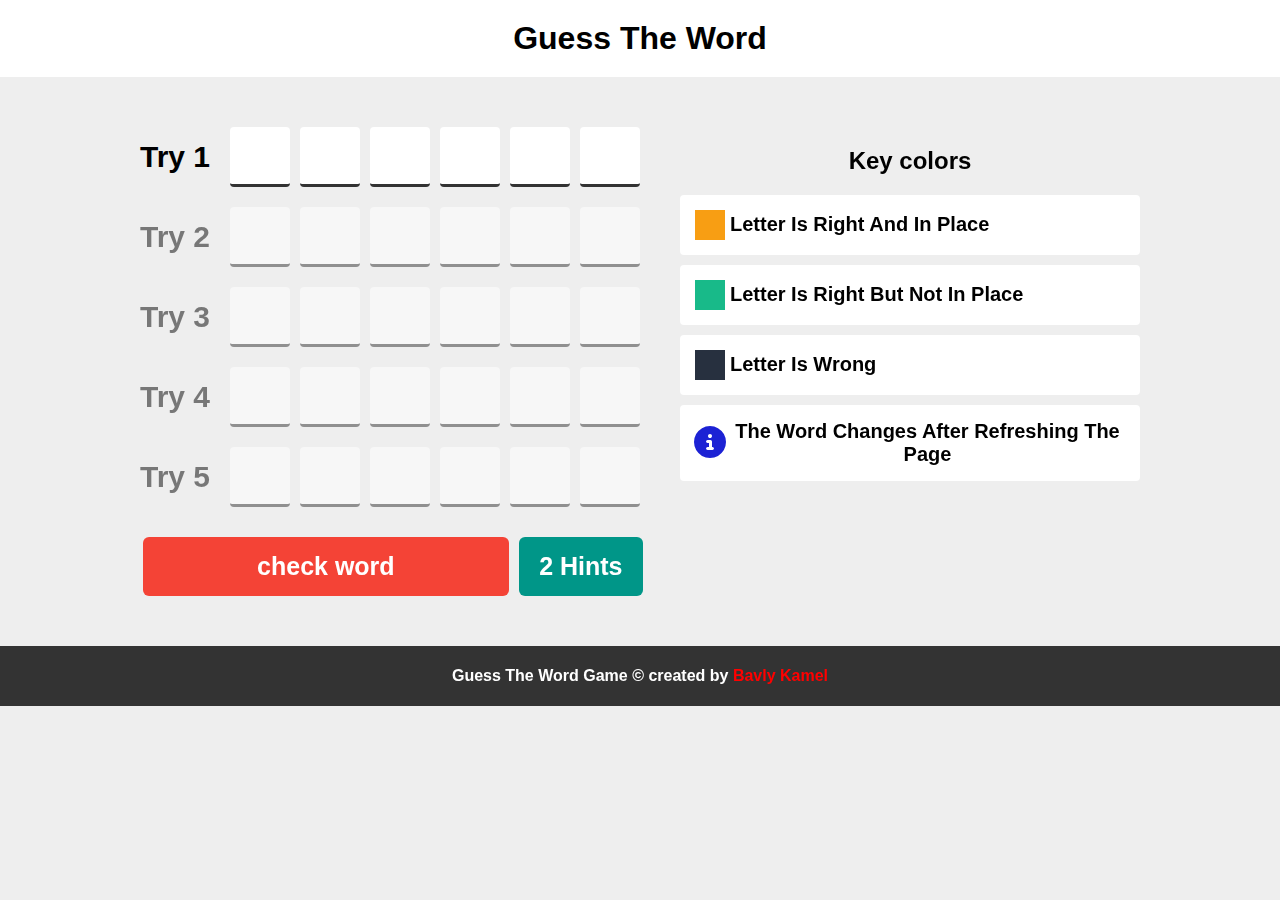
==== index.html @ 63c04878 "first commit" ====
<!DOCTYPE html>
<html lang="en">
<head>
    <meta charset="UTF-8">
    <meta name="viewport" content="width=device-width, initial-scale=1.0">
    <title></title>
    <link href='https://cdnjs.cloudflare.com/ajax/libs/font-awesome/6.5.1/css/all.min.css' rel='stylesheet'>
    <link rel="stylesheet" href="style.css">
</head>
<body>
    <h1></h1>
    <div class="guess-game">
        <div class="game-area">
            <div class="inputs"></div>
            <div class="control">
                <button class="check">check word</button>
                <button class="hint"><span></span> Hints</button>
            </div>
            <div class="message"></div>
        </div>
        <div class="key-colors">
            <h2>Key colors</h2>
            <div class="key-color">
                <div class="key in-place"></div>
                <div class="key-text">Letter Is Right And In Place</div>
            </div>
            <div class="key-color">
                <div class="key not-in-place"></div>
                <div class="key-text">Letter Is Right But Not In Place</div>
            </div>
            <div class="key-color">
                <div class="key no"></div>
                <div class="key-text">Letter Is Wrong</div>
            </div>
            <div class="key-color">
                <div class="key key-4"><i class="fa-sharp fa-solid fa-circle-info fa-shake fa-2xl" style="color: #1c22d4;"></i></div>
                <div class="key-text">The Word Changes After Refreshing The Page</div>
            </div>
        </div>
    </div>
    <footer></footer>
    <script src="script.js"></script>
</body>
</html>
---- style.css ----
* {
    box-sizing: border-box;
}
:root {
    --primary-color: #f44336;
}
body {
    margin: 0;
    background-color: #eee;
    font-family: Arial, Helvetica, sans-serif;
}
h1 {
    text-align: center;
    padding: 20px;
    margin: 0 0 50px;
    background-color: white;
}
.guess-game {
    text-align: center;
    width: 1000px;
    margin: 20px auto;
    display: flex;
    align-items: flex-start;
    justify-content: space-between;
    .game-area {
        .inputs {
            > div {
                margin-bottom: 20px;
                display: flex;
                justify-content: center;
                align-items: center;
            }
            span {
                font-size: 30px;
                margin-right: 15px;
                font-weight: bold;
            }
        }
        .control {
            display: flex;
            justify-content: center;
            align-items: center;
            width: 500px;
            margin: 30px auto;
            gap: 10px;

            .check {
                background-color: var(--primary-color);
                flex: 1;
            }
            .hint {
                background-color: #009688;
                width: fit-content;
            }
            button {
                border: none;
                font-size: 25px;
                padding: 15px 20px;
                border-radius: 6px;
                color: white;
                cursor: pointer;
                font-weight: bold;
            }
            button:disabled {
                background-color: black;
                opacity: 0.4;
                cursor: no-drop;
            }
        }
        .dissabled {
            opacity: 0.5;
            pointer-events: none;
        }
        input {
            margin: 0 5px;
            width: 60px;
            height: 60px;
            text-align: center;
            font-size: 50px;
            caret-color: var(--primary-color);
            background-color: white;
            border-radius: 4px;
            border: none;
            outline: none;
            border-bottom: 3px solid #333;
            &:focus {
                outline-color: #ccc;
            }
            &.yes-in-place {
                background-color: #f89e13;
                border: #f89e13;
                color: white;
            }
            &.not-in-place {
                background-color: #18ba89;
                border: #18ba89;
                color: white;
            }
            &.no {
                background-color: #27303f;
                border: #27303f;
                color: white;
            }
        }
    }
    .key-colors {
        max-width: 460px;
        .key-color{
            display: flex;
            align-items: center;
            padding: 15px;
            background-color: white;
            margin-bottom: 10px;
            border-radius: 4px;
        }
        .key-4 {
            display: flex;
            justify-content: center;
            align-items: center;
        }
        .key {
            width: 30px;
            height: 30px;
            margin-right: 5px;
            &.in-place {
                background-color: #f89e13;
            }
            &.not-in-place {
                background-color: #18ba89;
            }
            &.no {
                background-color: #27303f;
            }
        }
        .key-text {
            font-size: 20px;
            font-weight: bold;
        }
    }
}
.message {
    text-align: center;
    font-weight: bold;
    font-size: 30px;
    span {
        font-weight: bold;
        display: block;
        font-size: 50px;
        color: var(--primary-color);
        text-transform: capitalize;
        margin-top: 10px;
    }
    p {
        margin-top: 15px;
    }
}
footer {
    text-align: center;
    padding: 21px;
    /* position: fixed; */
    bottom: 0;
    left: 0;
    width: 100%;
    background-color: #333;
    color: white;
    font-weight: bold;
}
a {
    text-decoration: none;
    color: red;
}
@media (max-width: 480px) {
    .guess-game {
        display: flex;
        justify-content: center;
        align-items: center;
        flex-direction: column;
        max-width: 370px;
    }
    .guess-game .game-area .inputs {
        max-width: 360px;
    }
    .guess-game .game-area .inputs span {
        font-size: 25px;
        position: absolute;
        margin-bottom: 81px;
    }
    .guess-game .game-area .inputs input {
        width: 45px;
        height: 45px;
        margin-top: 11px;
        margin-bottom: 5px;
        font-size: 35px;
    }
    .control {
        max-width: 330px;
        display: flex;
        justify-content: center;
        align-items: center;
    }
    .guess-game .key-colors {
    width: 345px;
    }
    footer {
        text-align: center;
        padding: 23px 7px;
        bottom: 0;
        left: 0;
        width: 100%;
        background-color: #333;
        color: white;
        font-weight: bold;
        font-size: 15px;
    }
}
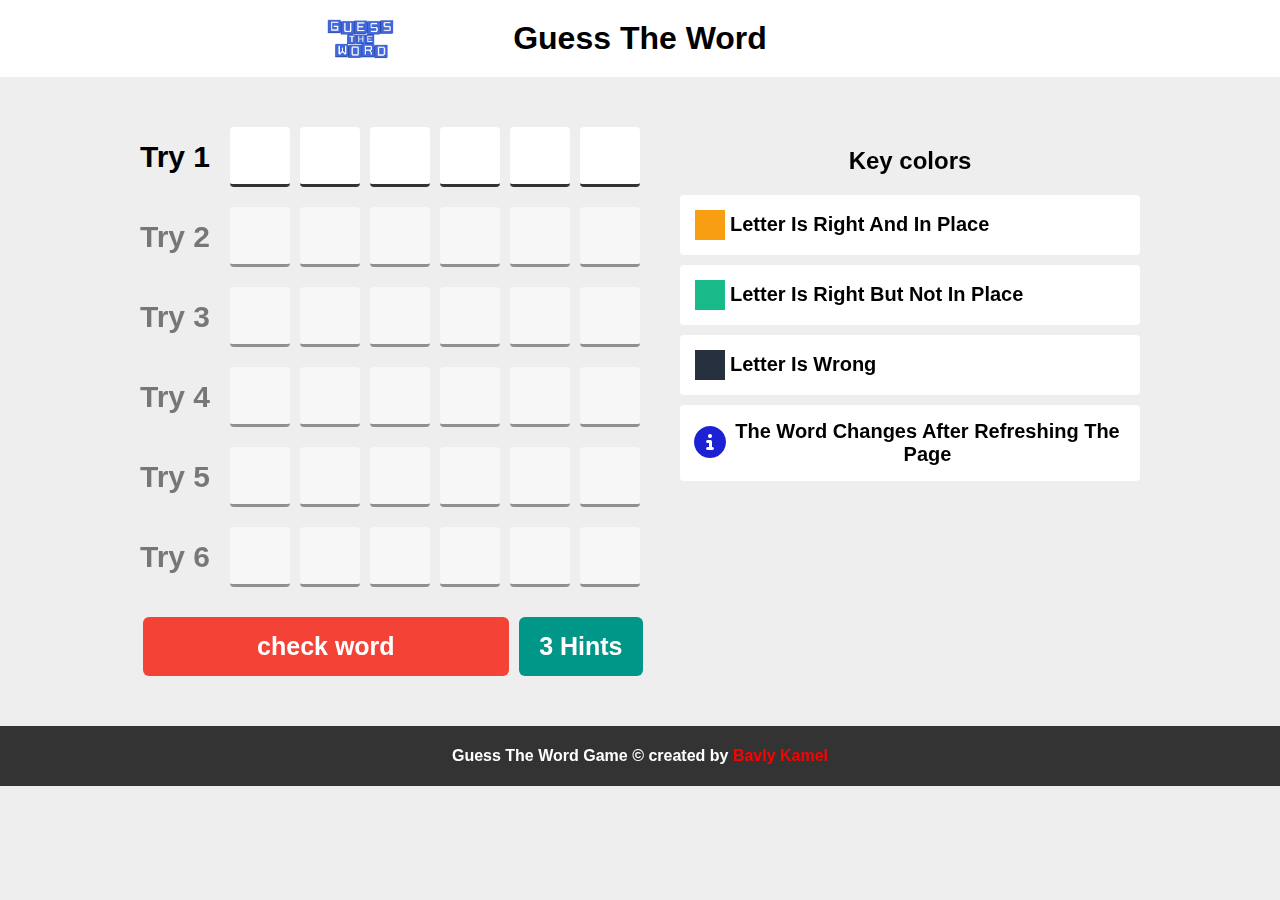
==== commit 912e3ccb: "add logo" ====
--- a/index.html
+++ b/index.html
@@ -8,7 +8,8 @@
     <link rel="stylesheet" href="style.css">
 </head>
 <body>
-    <h1></h1>
+    <h1><img src="IMG/6228c9669da9446176b9f711.png" alt=""></h1>
+    <img src="IMG/6228c9669da9446176b9f711.png" alt="">
     <div class="guess-game">
         <div class="game-area">
             <div class="inputs"></div>
--- a/style.css
+++ b/style.css
@@ -14,6 +14,13 @@
     padding: 20px;
     margin: 0 0 50px;
     background-color: white;
+}
+img {
+    width: 82px;
+    height: 80px;
+    position: absolute;
+    top: 0;
+    left: 25%;
 }
 .guess-game {
     text-align: center;
@@ -201,9 +208,20 @@
     .guess-game .key-colors {
     width: 345px;
     }
+    h1 {
+        display: flex;
+        justify-content: flex-end;
+    }
+    img {
+        width: 70px;
+        height: 80px;
+        position: absolute;
+        top: 0;
+        left: 6%;
+    }
     footer {
         text-align: center;
-        padding: 23px 7px;
+        padding: 24px 7px;
         bottom: 0;
         left: 0;
         width: 100%;
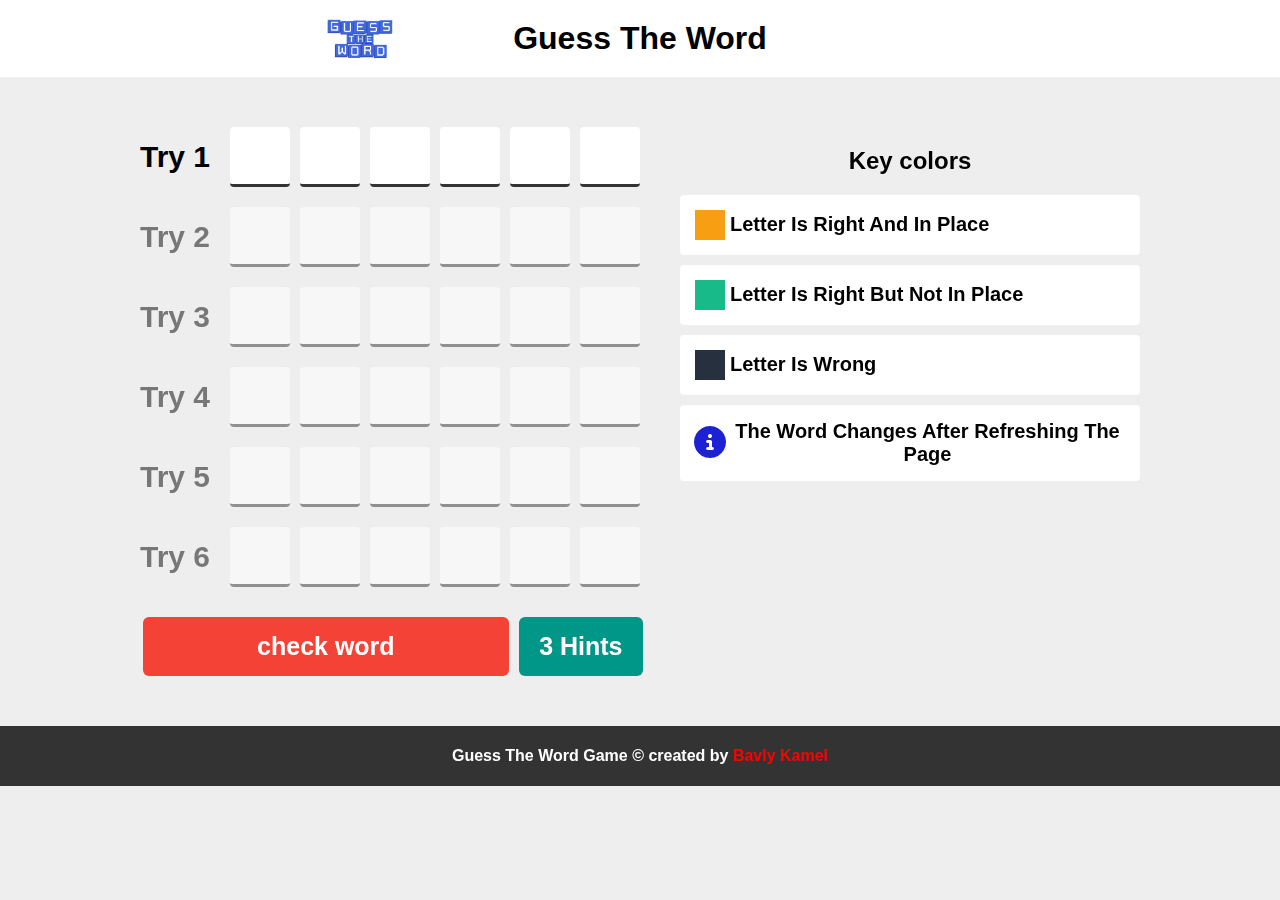
==== commit 85a4f0a4: "try to fix" ====
--- a/index.html
+++ b/index.html
@@ -8,7 +8,7 @@
     <link rel="stylesheet" href="style.css">
 </head>
 <body>
-    <h1><img src="IMG/6228c9669da9446176b9f711.png" alt=""></h1>
+    <h1></h1>
     <img src="IMG/6228c9669da9446176b9f711.png" alt="">
     <div class="guess-game">
         <div class="game-area">
--- a/style.css
+++ b/style.css
@@ -16,7 +16,7 @@
     background-color: white;
 }
 img {
-    width: 82px;
+    width: 81px;
     height: 80px;
     position: absolute;
     top: 0;
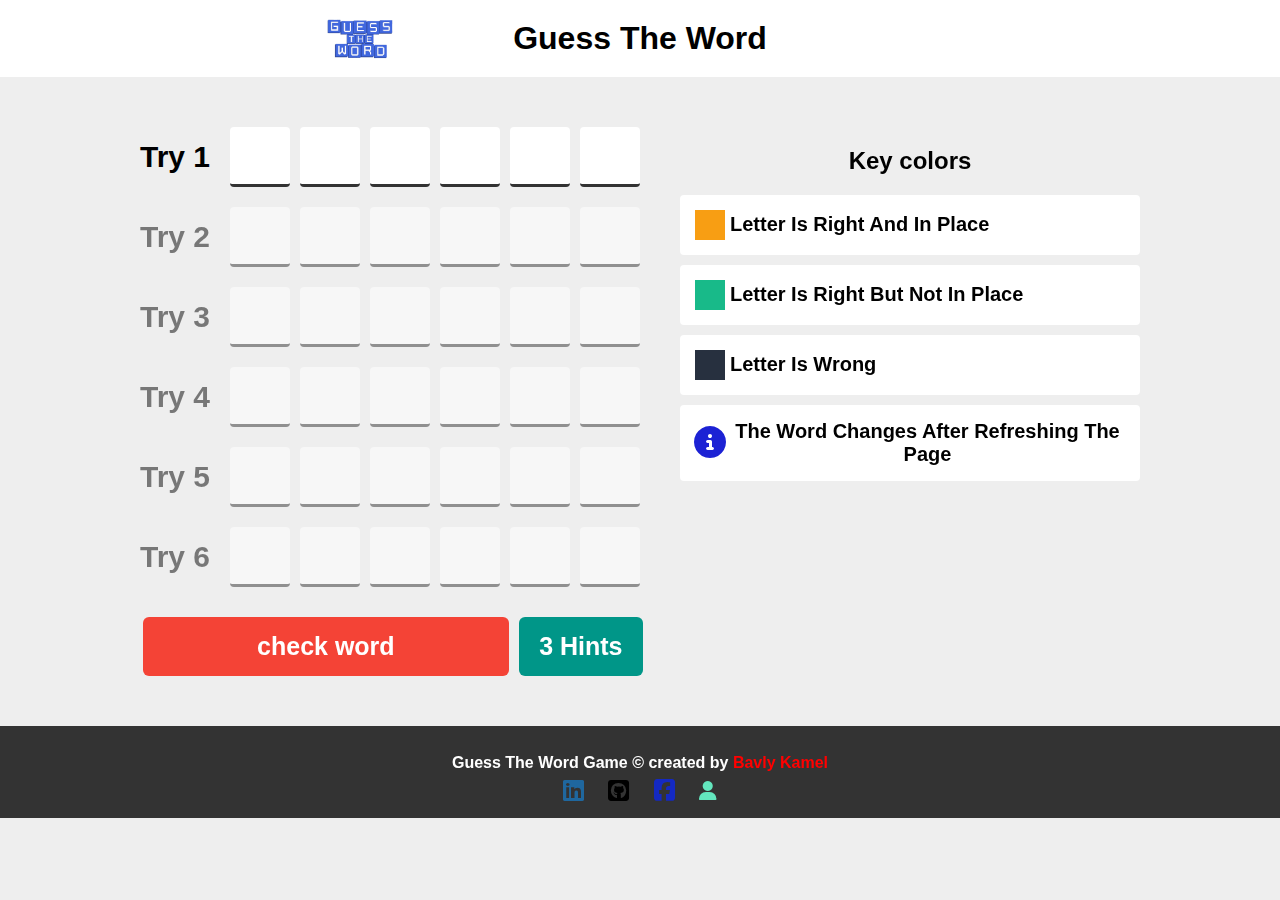
==== commit b0f99425: "logo&footer" ====
--- a/index.html
+++ b/index.html
@@ -39,7 +39,15 @@
             </div>
         </div>
     </div>
-    <footer></footer>
+    <footer>
+        <div class="foot">
+            <h4>Guess The Word Game &copy created by <a href="https://www.facebook.com/bavly.kamel.16" target="_blank">Bavly Kamel</a></h4>
+            <a href="https://www.linkedin.com/in/bavly-kamel-806b64246?utm_source=share&utm_campaign=share_via&utm_content=profile&utm_medium=anddroid_app"><i class="fa-brands fa-linkedin fa-xl" style="color: #1f679e;"></i></a>
+            <a href="https://github.com/Bavly-Kamel"><i class="fa-brands fa-square-github fa-xl" style="color: #000000;"></i></a>
+            <a href="https://www.facebook.com/bavly.kamel.16"><i class="fa-brands fa-square-facebook fa-xl" style="color: #1429c2;"></i></a>
+            <a href="/profile.html"><i class="fa-solid fa-user fa-lg" style="color: #63E6BE;"></i></a>
+        </div>
+    </footer>
     <script src="script.js"></script>
 </body>
 </html>--- a/style.css
+++ b/style.css
@@ -14,6 +14,18 @@
     padding: 20px;
     margin: 0 0 50px;
     background-color: white;
+}
+.profile {
+    font-size: 100px;
+    font-family: fantasy;
+    font-weight: 500;
+    height: 100vh;
+    background-color: unset;
+    display: flex;
+    justify-content: center;
+    align-items: center;
+    margin: 0;
+    padding: 0;
 }
 img {
     width: 81px;
@@ -163,7 +175,7 @@
 }
 footer {
     text-align: center;
-    padding: 21px;
+    padding: 18px;
     /* position: fixed; */
     bottom: 0;
     left: 0;
@@ -171,6 +183,13 @@
     background-color: #333;
     color: white;
     font-weight: bold;
+
+    i {
+        padding-inline: 10px;
+    }
+}
+h4 {
+    margin: 10px;
 }
 a {
     text-decoration: none;
@@ -211,6 +230,7 @@
     h1 {
         display: flex;
         justify-content: flex-end;
+        padding-left: 30px;
     }
     img {
         width: 70px;
@@ -221,7 +241,7 @@
     }
     footer {
         text-align: center;
-        padding: 24px 7px;
+        padding: 12px 7px 16px 7px;
         bottom: 0;
         left: 0;
         width: 100%;
@@ -229,5 +249,11 @@
         color: white;
         font-weight: bold;
         font-size: 15px;
+        i {
+            padding-inline: 7px;
+        }
+    }
+    .profile {
+        font-size: 50PX;
     }
 }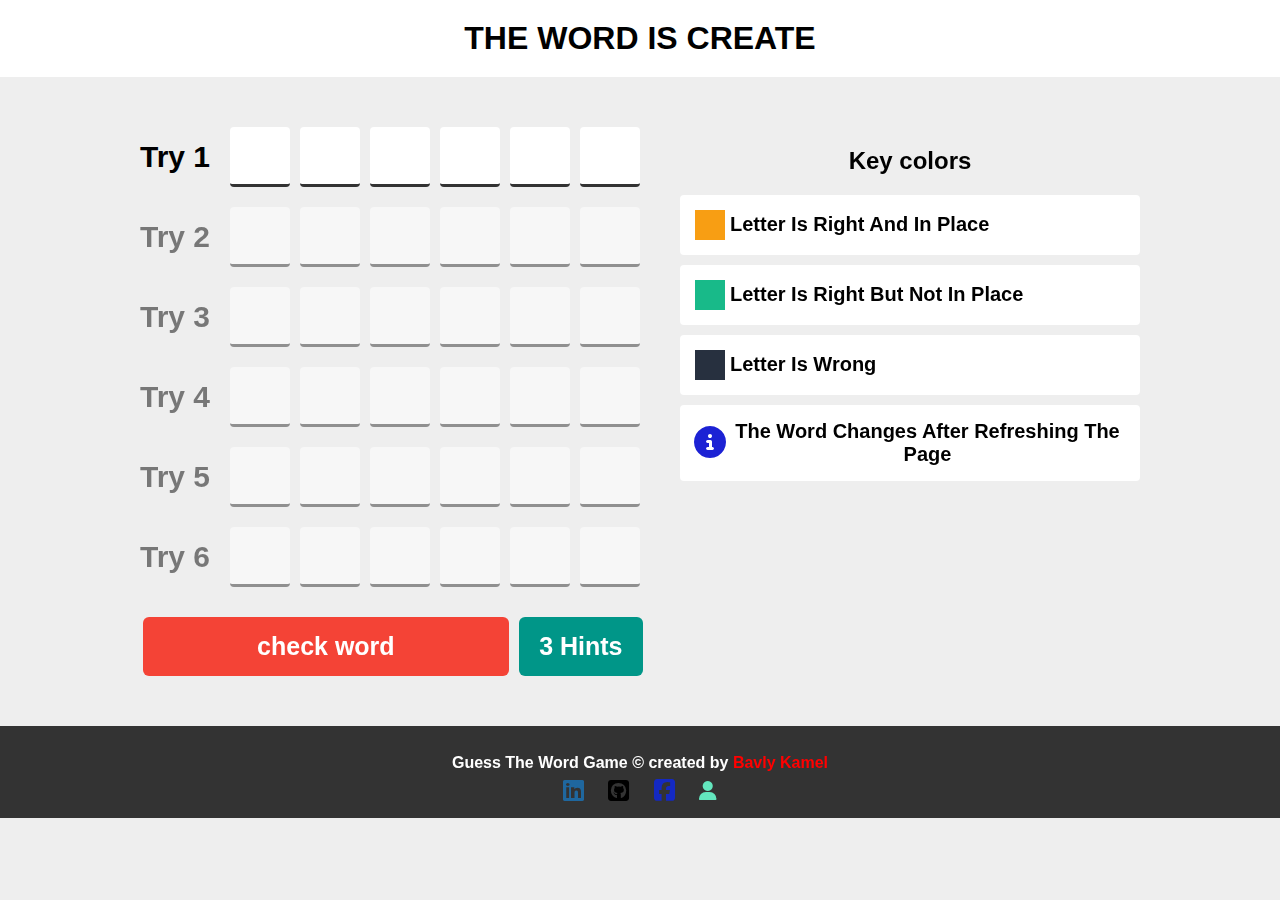
==== commit 97648164: "showTheWord" ====
--- a/index.html
+++ b/index.html
@@ -9,7 +9,7 @@
 </head>
 <body>
     <h1></h1>
-    <img src="IMG/6228c9669da9446176b9f711.png" alt="">
+    <!-- <img src="IMG/6228c9669da9446176b9f711.png" alt=""> -->
     <div class="guess-game">
         <div class="game-area">
             <div class="inputs"></div>
@@ -42,10 +42,10 @@
     <footer>
         <div class="foot">
             <h4>Guess The Word Game &copy created by <a href="https://www.facebook.com/bavly.kamel.16" target="_blank">Bavly Kamel</a></h4>
-            <a href="https://www.linkedin.com/in/bavly-kamel-806b64246?utm_source=share&utm_campaign=share_via&utm_content=profile&utm_medium=anddroid_app"><i class="fa-brands fa-linkedin fa-xl" style="color: #1f679e;"></i></a>
-            <a href="https://github.com/Bavly-Kamel"><i class="fa-brands fa-square-github fa-xl" style="color: #000000;"></i></a>
-            <a href="https://www.facebook.com/bavly.kamel.16"><i class="fa-brands fa-square-facebook fa-xl" style="color: #1429c2;"></i></a>
-            <a href="/profile.html"><i class="fa-solid fa-user fa-lg" style="color: #63E6BE;"></i></a>
+            <a href="https://www.linkedin.com/in/bavly-kamel-806b64246?utm_source=share&utm_campaign=share_via&utm_content=profile&utm_medium=anddroid_app" target="_blank"><i class="fa-brands fa-linkedin fa-xl" style="color: #1f679e;"></i></a>
+            <a href="https://github.com/Bavly-Kamel" target="_blank"><i class="fa-brands fa-square-github fa-xl" style="color: #000000;"></i></a>
+            <a href="https://www.facebook.com/bavly.kamel.16" target="_blank"><i class="fa-brands fa-square-facebook fa-xl" style="color: #1429c2;"></i></a>
+            <a href="profile.html"><i class="fa-solid fa-user fa-lg" style="color: #63E6BE;"></i></a>
         </div>
     </footer>
     <script src="script.js"></script>
--- a/style.css
+++ b/style.css
@@ -227,11 +227,11 @@
     .guess-game .key-colors {
     width: 345px;
     }
-    h1 {
+    /* h1 {
         display: flex;
         justify-content: flex-end;
         padding-left: 30px;
-    }
+    } */
     img {
         width: 70px;
         height: 80px;
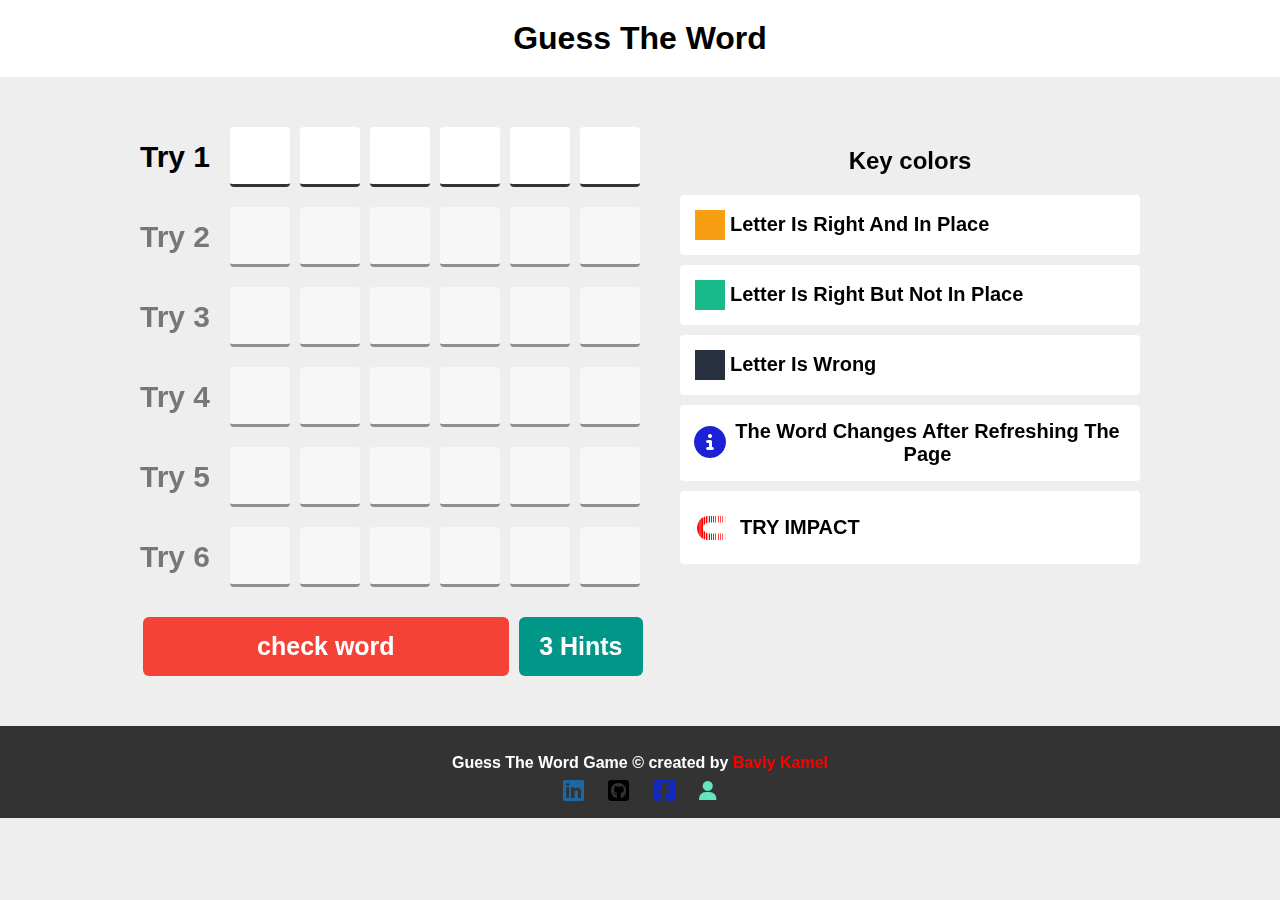
==== commit 497713ee: "UPDATE" ====
--- a/index.html
+++ b/index.html
@@ -37,6 +37,10 @@
                 <div class="key key-4"><i class="fa-sharp fa-solid fa-circle-info fa-shake fa-2xl" style="color: #1c22d4;"></i></div>
                 <div class="key-text">The Word Changes After Refreshing The Page</div>
             </div>
+            <div class="key-color">
+                <div class="key "><i class="fa-brands fa-uniregistry fa-rotate-90 fa-2xl" style="color: #f00;"></i></div>
+                <div class="key-text"><h4></h4></div>
+            </div>
         </div>
     </div>
     <footer>
--- a/style.css
+++ b/style.css
@@ -141,6 +141,9 @@
             width: 30px;
             height: 30px;
             margin-right: 5px;
+            display: flex;
+            justify-content: center;
+            align-items: center;
             &.in-place {
                 background-color: #f89e13;
             }
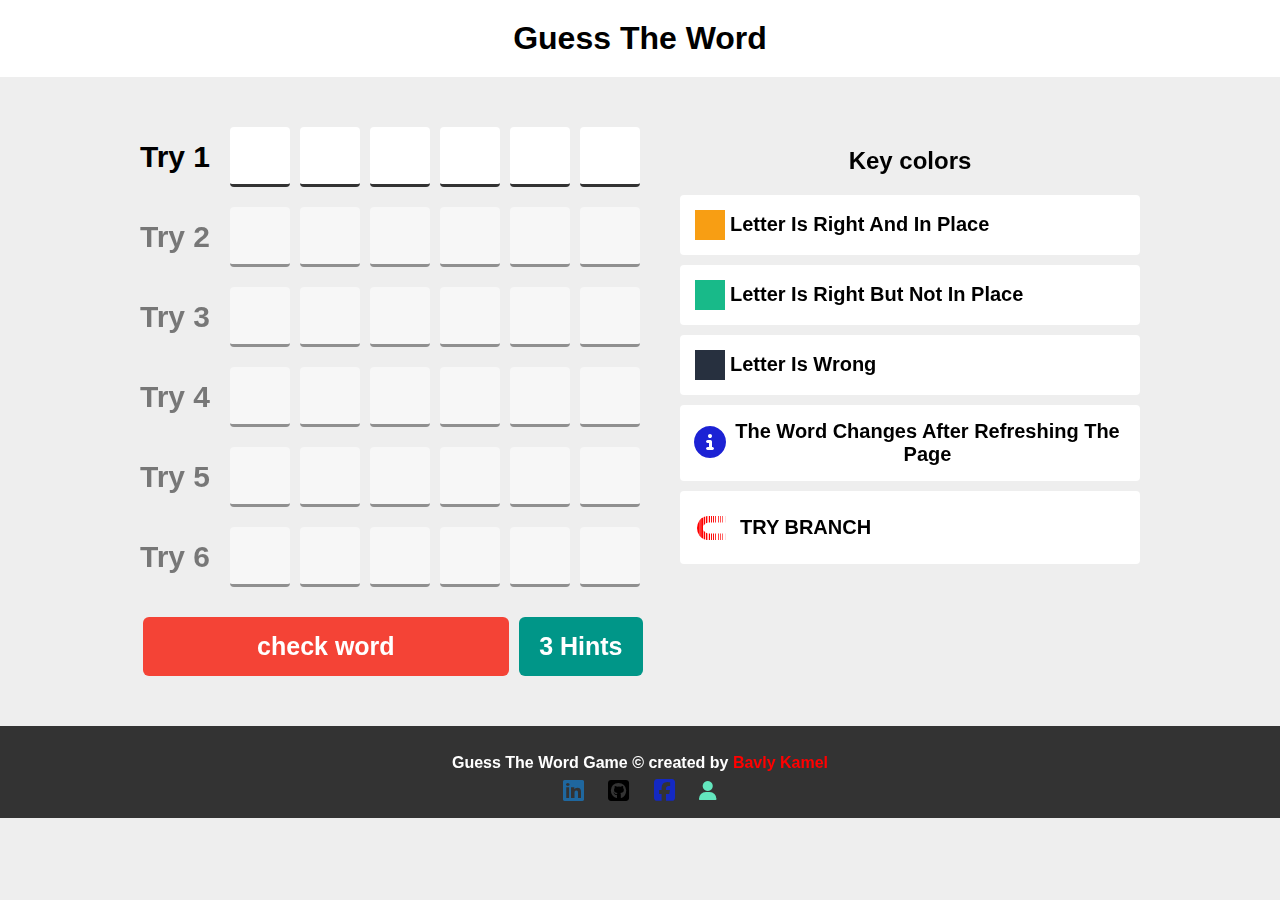
==== commit 13f60ae1: "addLogo" ====
--- a/index.html
+++ b/index.html
@@ -4,6 +4,7 @@
     <meta charset="UTF-8">
     <meta name="viewport" content="width=device-width, initial-scale=1.0">
     <title></title>
+    <link rel="icon" type="image/x-icon" href="IMG/6228c9669da9446176b9f711.png">
     <link href='https://cdnjs.cloudflare.com/ajax/libs/font-awesome/6.5.1/css/all.min.css' rel='stylesheet'>
     <link rel="stylesheet" href="style.css">
 </head>
--- a/style.css
+++ b/style.css
@@ -27,13 +27,13 @@
     margin: 0;
     padding: 0;
 }
-img {
+/* img {
     width: 81px;
     height: 80px;
     position: absolute;
     top: 0;
     left: 25%;
-}
+} */
 .guess-game {
     text-align: center;
     width: 1000px;
